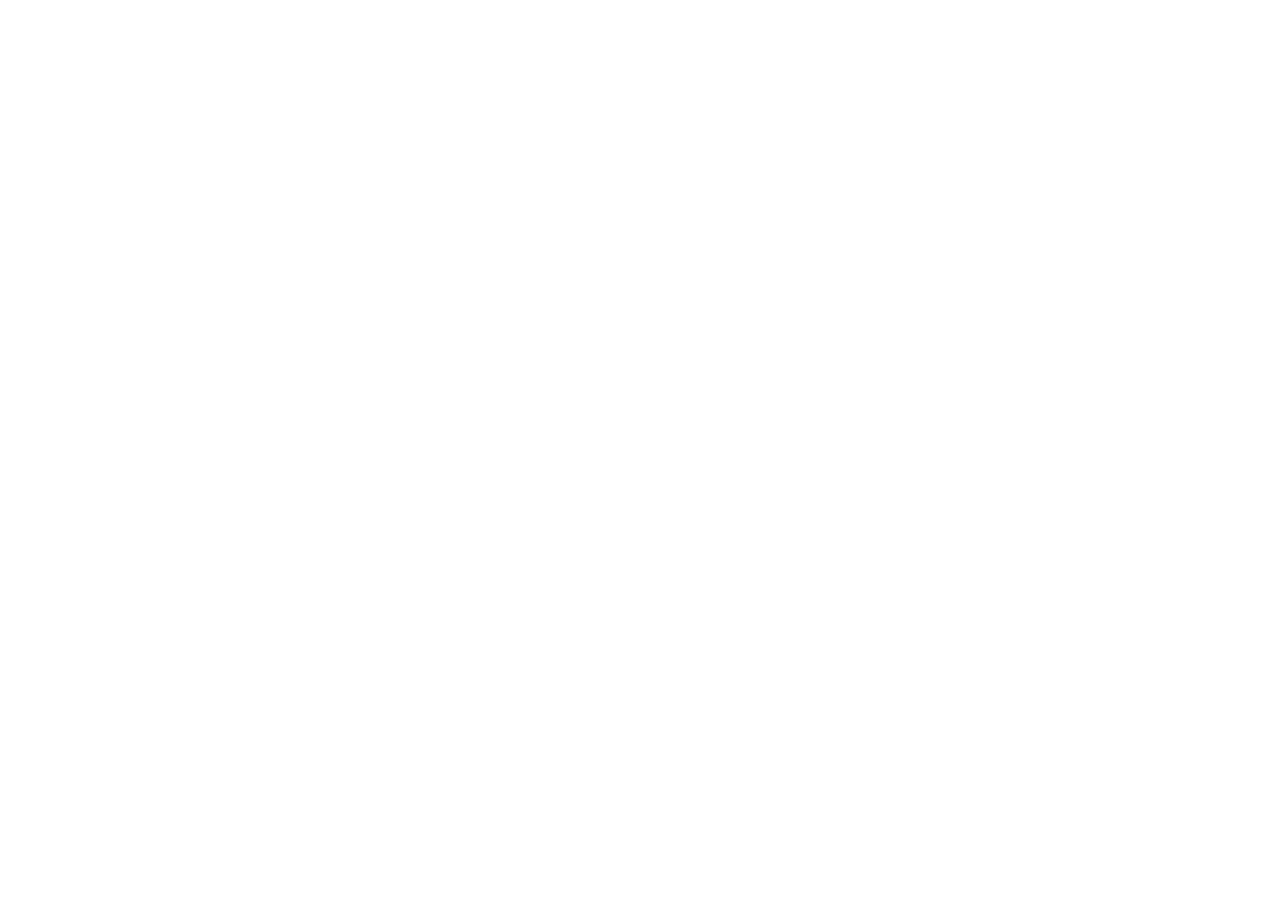
==== Project 01/index.html @ 34536388 "first commit" ====
<!DOCTYPE html>
<html lang="en">
<head>
    <meta charset="UTF-8">
    <meta http-equiv="X-UA-Compatible" content="IE=edge">
    <meta name="viewport" content="width=device-width, initial-scale=1.0">
    <title>Document</title>
</head>
<body>
    
</body>
</html>
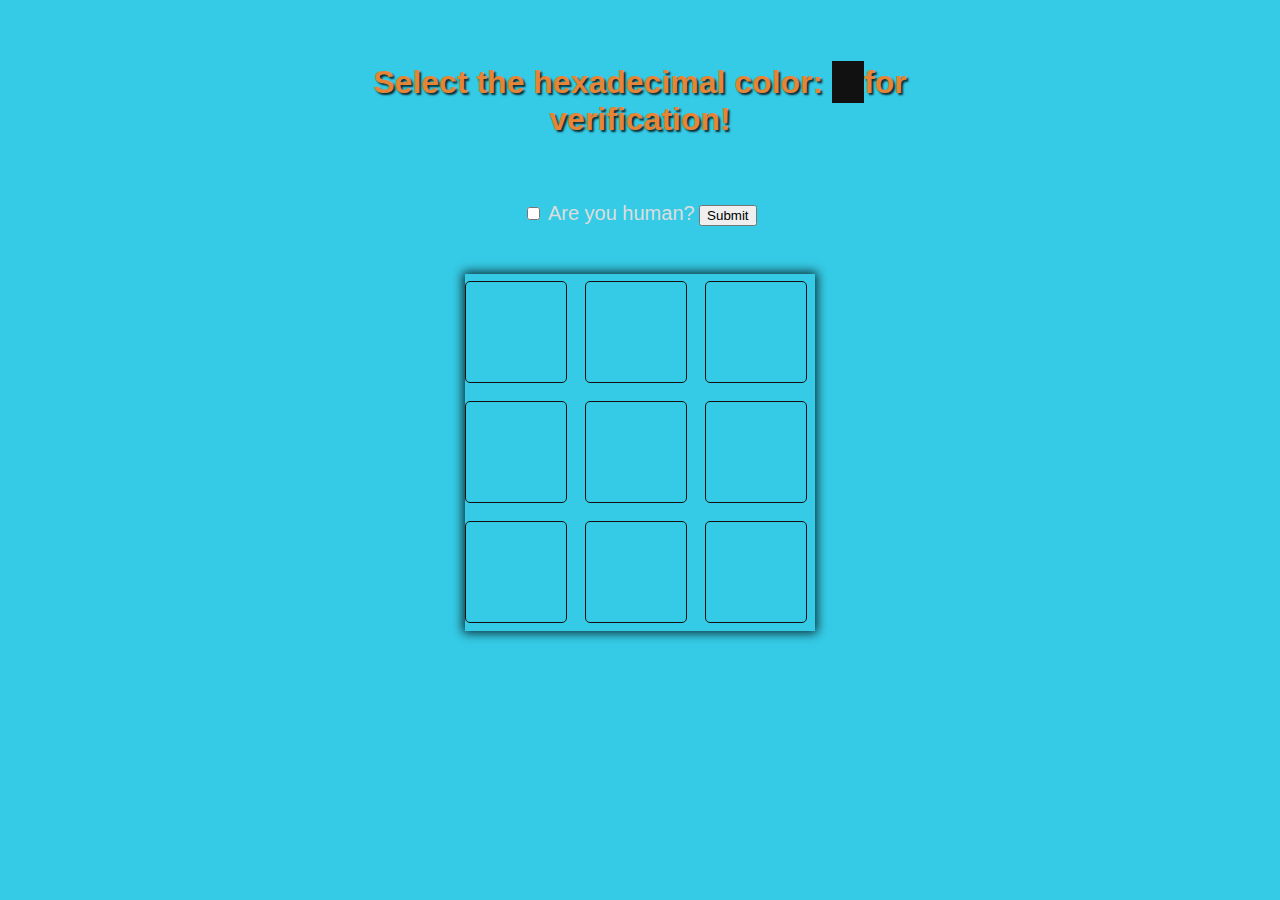
==== commit 0629371d: "f" ====
--- a/Project 01/index.html
+++ b/Project 01/index.html
@@ -4,9 +4,36 @@
     <meta charset="UTF-8">
     <meta http-equiv="X-UA-Compatible" content="IE=edge">
     <meta name="viewport" content="width=device-width, initial-scale=1.0">
-    <title>Document</title>
+    <link href="https://cdn.jsdelivr.net/npm/bootstrap@5.1.3/dist/css/bootstrap.min.css" rel="stylesheet" integrity="sha384-1BmE4kWBq78iYhFldvKuhfTAU6auU8tT94WrHftjDbrCEXSU1oBoqyl2QvZ6jIW3" crossorigin="anonymous">
+    <title>RobNot?</title>
+    <link rel="stylesheet" href="style.css"/>
 </head>
 <body>
-    
+    <div class="form_container">
+        <form action="./success.html"> 
+            <h1>
+                Select the hexadecimal color: <span id="SelectColor"> </span> for
+                verification!
+            </h1>
+            <input type="checkbox" id="checkbox">
+            <label for="checkbox">Are you human?</label>
+            <button class="btn btn-light" id="btn">Submit</button>
+
+        </form>
+    </div>
+    <main class="container">
+        <div class="element"></div>
+        <div class="element"></div>
+        <div class="element"></div>
+        <div class="element"></div>
+        <div class="element"></div>
+        <div class="element"></div>
+        <div class="element"></div>
+        <div class="element"></div>
+        <div class="element"></div>
+
+    </main>
+
+    <script src="main.js"></script>
 </body>
 </html>--- a/Project 01/style.css
+++ b/Project 01/style.css
@@ -0,0 +1,74 @@
+body{
+    max-width: 700px;
+    margin: 0 auto;
+    display: flex;
+    flex-direction: column;
+    justify-content: center;
+    text-align: center;
+    align-items: center;
+    background-color: #35CBE6;
+    font-family: 'Segoe UI', Tahoma, Geneva, Verdana, sans-serif;
+}
+
+:root {
+    --light-c: #ddd;
+    --dark-c: #111;
+    ---text-shadow: 2px 2px 2px rgba(0, 0, 0, 0.8);
+}
+
+h1{
+    color: #E68535;
+    margin: 4rem 0;
+    text-shadow: var(---text-shadow);
+}
+
+h1 span {
+    background-color: var(--dark-c);
+    color: var(--light-c);
+    padding: .2rem 1rem;
+}
+
+
+
+label {
+    font-size: 20px;
+    color: var(--light-c);
+}
+
+.container {
+    margin-top: 3rem;
+    padding-top: 7px;
+    width: 350px;
+    height: 350px;
+    display: grid;
+    grid-template-columns:  repeat(3, 1fr);
+    gap: 10px;
+    box-shadow: 0 0 10px 2px rgba(0, 0, 0, 0.8);
+}
+
+.element {
+    width: 100px;
+    height: 100px;
+    border: 1px solid var(--dark-c);
+    display: flex;
+    justify-content: center;
+    align-items: center;
+    color: var(--light-c);
+    text-shadow: var(---text-shadow);
+    border-radius: 5px;
+}
+
+.element:hover {
+    cursor: pointer;
+    transition-duration: 500ms;
+    box-shadow: inset 0 0 100px 5px var(--dark-c);
+}
+
+#btn:hover {
+    border: 2px solid transparent;
+    color: indigo;
+    background-color: yellow;
+    transform: scale(1.1);
+    will-change: transform;
+    transition-duration: 1000ms;
+}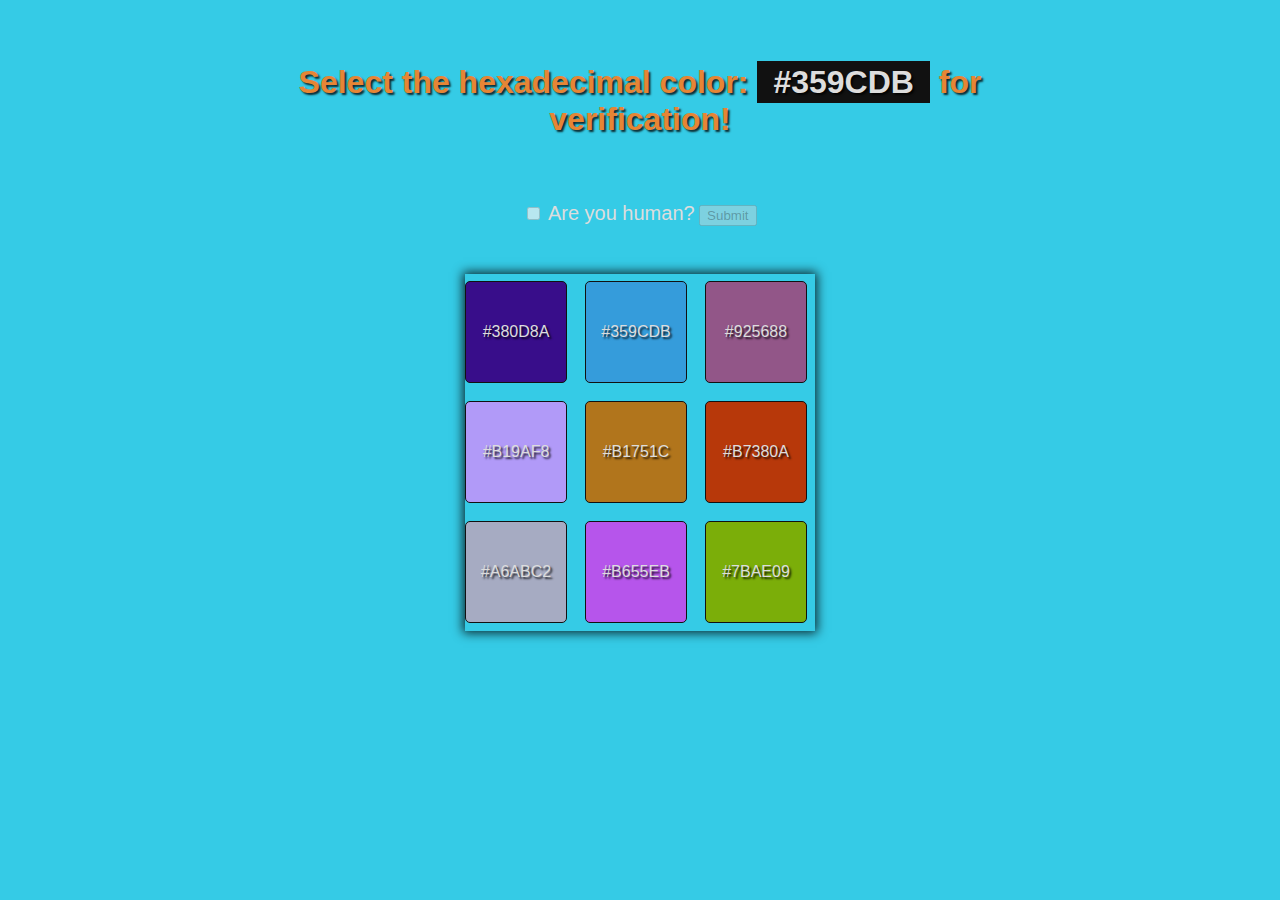
==== commit e12098c4: "final" ====
--- a/Project 01/index.html
+++ b/Project 01/index.html
@@ -17,11 +17,11 @@
             </h1>
             <input type="checkbox" id="checkbox">
             <label for="checkbox">Are you human?</label>
-            <button class="btn btn-light" id="btn">Submit</button>
+            <button class="btn btn-light" id="btn" type="submit">Submit</button>
 
         </form>
     </div>
-    <main class="container">
+    <main class="container" >
         <div class="element"></div>
         <div class="element"></div>
         <div class="element"></div>
